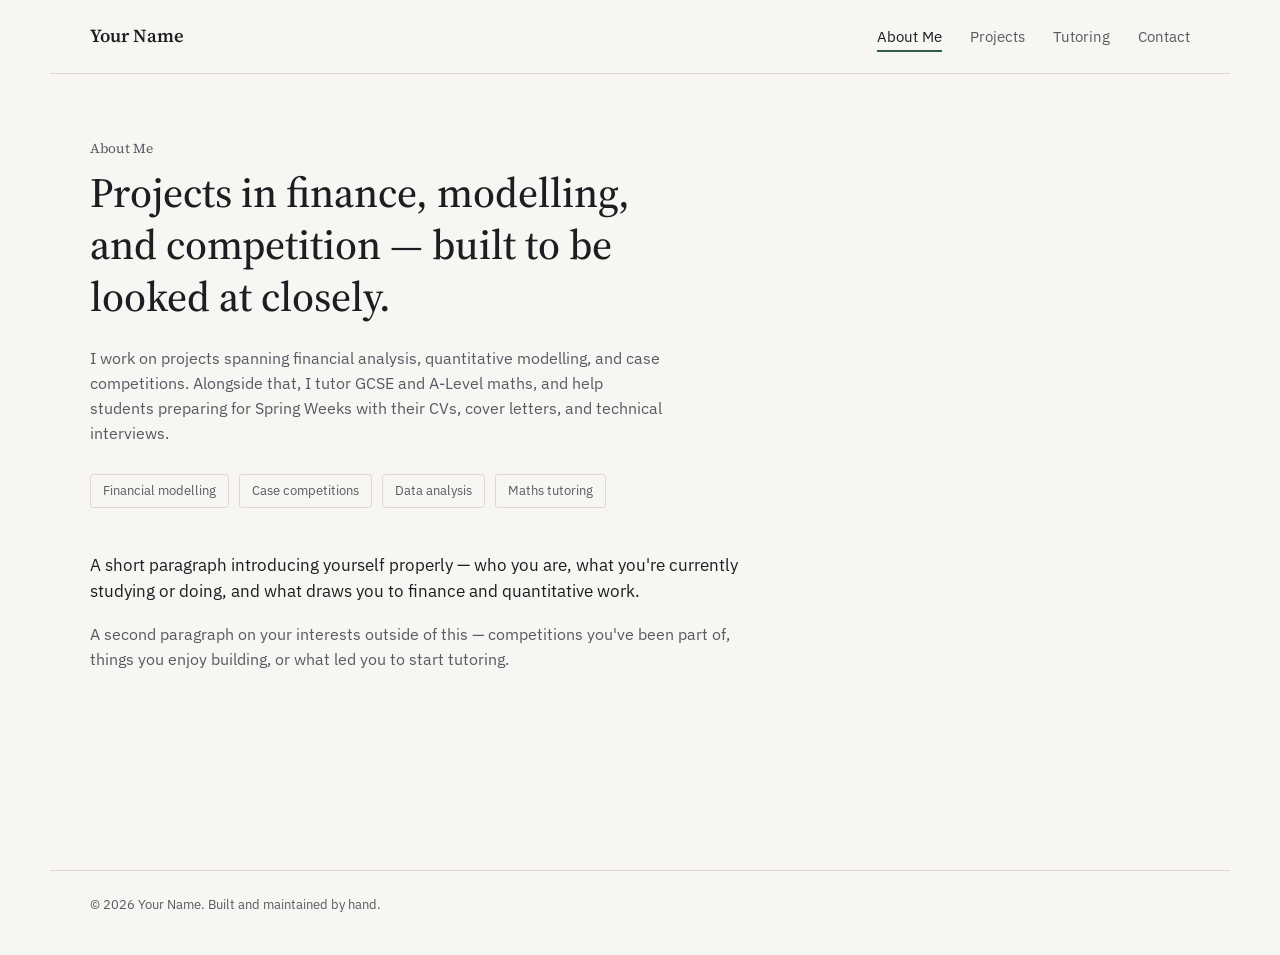
==== index.html @ f352ae47 "Add files via upload" ====
<!DOCTYPE html>
<html lang="en">
<head>
<meta charset="UTF-8">
<meta name="viewport" content="width=device-width, initial-scale=1.0">
<title>Your Name — About Me</title>
<meta name="description" content="Finance, modelling, and competition projects — plus maths and Spring Week tutoring.">
<link rel="preconnect" href="https://fonts.googleapis.com">
<link rel="preconnect" href="https://fonts.gstatic.com" crossorigin>
<link href="https://fonts.googleapis.com/css2?family=Source+Serif+4:opsz,wght@8..60,400;8..60,500;8..60,600&family=IBM+Plex+Sans:wght@400;500;600&display=swap" rel="stylesheet">
<link rel="stylesheet" href="style.css">
</head>
<body>

<!-- ============ TOP RIBBON — same on every page, keep in sync ============ -->
<header class="topnav">
  <a href="index.html" class="brand">Your Name</a>
  <button class="nav-toggle" aria-label="Toggle navigation">Menu</button>
  <ul>
    <li><a class="nav-link active" href="index.html">About Me</a></li>
    <li><a class="nav-link" href="projects.html">Projects</a></li>
    <li><a class="nav-link" href="tutoring.html">Tutoring</a></li>
    <li><a class="nav-link" href="contact.html">Contact</a></li>
  </ul>
</header>

<main>
  <section id="about">
    <p class="eyebrow-num">About Me</p>
    <!-- CONFIG: hero headline -->
    <h1 class="hero-line">Projects in finance, modelling, and competition — built to be looked at closely.</h1>
    <!-- CONFIG: hero body copy -->
    <p class="hero-body">I work on projects spanning financial analysis, quantitative modelling, and case competitions. Alongside that, I tutor GCSE and A-Level maths, and help students preparing for Spring Weeks with their CVs, cover letters, and technical interviews.</p>
    <div class="hero-tags">
      <span>Financial modelling</span>
      <span>Case competitions</span>
      <span>Data analysis</span>
      <span>Maths tutoring</span>
    </div>

    <!-- CONFIG: add a couple of paragraphs about yourself here — background,
         what you're studying, what got you into finance/modelling, etc. -->
    <div class="about-body" style="margin-top:44px;">
      <p>A short paragraph introducing yourself properly — who you are, what you're currently studying or doing, and what draws you to finance and quantitative work.</p>
      <p>A second paragraph on your interests outside of this — competitions you've been part of, things you enjoy building, or what led you to start tutoring.</p>
    </div>
  </section>
</main>

<footer>
  <!-- CONFIG: name / year -->
  &copy; 2026 Your Name. Built and maintained by hand.
</footer>

<script src="script.js"></script>
</body>
</html>
---- style.css ----
/* ============================================================
   EDIT-ME QUICK REFERENCE
   Colors, fonts, and spacing all live here — one edit updates
   every page, since about.html / projects.html / tutoring.html /
   contact.html all link to this same file.
   ============================================================ */

:root{
  --paper:#F7F6F2;
  --ink:#1C1E22;
  --ink-soft:#565B63;
  --line:#DCDAD3;
  --accent:#2F5D50;   /* deep emerald — used sparingly */
  --accent-soft:#E4ECE9;
  --gold:#9C7A3C;      /* secondary accent, tutoring section only */
  --gold-soft:#F1E8D8;
  --serif: 'Source Serif 4', Georgia, serif;
  --sans: 'IBM Plex Sans', -apple-system, Segoe UI, sans-serif;
}

*{box-sizing:border-box;}
html{scroll-behavior:smooth;}
body{
  margin:0;
  background:var(--paper);
  color:var(--ink);
  font-family:var(--sans);
  line-height:1.55;
  -webkit-font-smoothing:antialiased;
}
a{color:inherit;}
img{max-width:100%;}

/* ---------- Top ribbon ---------- */
.topnav{
  position:sticky;
  top:0;
  z-index:10;
  display:flex;
  align-items:center;
  justify-content:space-between;
  max-width:1180px;
  margin:0 auto;
  padding:22px 40px;
  border-bottom:1px solid var(--line);
  background:var(--paper);
}
.topnav .brand{
  font-family:var(--serif);
  font-weight:600;
  font-size:1.15rem;
  text-decoration:none;
  color:var(--ink);
}
.topnav ul{
  list-style:none;
  display:flex;
  gap:28px;
  margin:0;
  padding:0;
}
.topnav a.nav-link{
  text-decoration:none;
  font-size:0.92rem;
  color:var(--ink-soft);
  border-bottom:2px solid transparent;
  padding-bottom:4px;
  transition:color .15s ease, border-color .15s ease;
}
.topnav a.nav-link:hover,
.topnav a.nav-link.active{
  color:var(--ink);
  border-bottom-color:var(--accent);
}
.nav-toggle{
  display:none;
  background:none;
  border:1px solid var(--line);
  border-radius:4px;
  padding:6px 10px;
  font-size:0.9rem;
  cursor:pointer;
}

/* ---------- Page shell ---------- */
main{
  max-width:1180px;
  margin:0 auto;
  padding:64px 40px 100px;
}
section{scroll-margin-top:40px;}
section + section{margin-top:96px;}

.eyebrow-num{
  font-family:var(--serif);
  color:var(--ink-soft);
  font-size:0.85rem;
  margin:0 0 8px;
}
h1.hero-line{
  font-family:var(--serif);
  font-weight:500;
  font-size:clamp(1.9rem, 3.4vw, 2.6rem);
  line-height:1.25;
  max-width:26ch;
  margin:0 0 22px;
}
.hero-body{
  max-width:58ch;
  color:var(--ink-soft);
  font-size:1.02rem;
  margin:0 0 28px;
}
.hero-tags{
  display:flex;
  flex-wrap:wrap;
  gap:10px;
}
.hero-tags span{
  font-size:0.82rem;
  padding:6px 12px;
  border:1px solid var(--line);
  border-radius:3px;
  color:var(--ink-soft);
}

h2.section-title{
  font-family:var(--serif);
  font-weight:600;
  font-size:1.7rem;
  margin:0 0 8px;
}
.section-lede{
  color:var(--ink-soft);
  max-width:60ch;
  margin:0 0 36px;
}

/* ---- About page extras ---- */
.about-body p{
  max-width:65ch;
  color:var(--ink-soft);
  margin:0 0 18px;
}
.about-body p:first-child{
  color:var(--ink);
  font-size:1.05rem;
}

/* ---- Project ledger ---- */
.filters{
  display:flex;
  gap:8px;
  margin-bottom:28px;
}
.filter-btn{
  font-family:var(--sans);
  font-size:0.85rem;
  background:none;
  border:1px solid var(--line);
  color:var(--ink-soft);
  padding:7px 14px;
  border-radius:3px;
  cursor:pointer;
  transition:all .15s ease;
}
.filter-btn:hover{border-color:var(--accent);}
.filter-btn.active{
  background:var(--accent);
  border-color:var(--accent);
  color:#fff;
}

.ledger{border-top:1px solid var(--line);}
.ledger-row{
  display:grid;
  grid-template-columns: 48px 1fr auto;
  gap:24px;
  padding:22px 0;
  border-bottom:1px solid var(--line);
  align-items:start;
  transition:opacity .2s ease;
}
.ledger-row.hidden{display:none;}
.ledger-index{
  font-family:var(--serif);
  color:var(--ink-soft);
  font-size:0.95rem;
  padding-top:2px;
}
.ledger-title{
  font-family:var(--serif);
  font-size:1.1rem;
  font-weight:600;
  margin:0 0 6px;
}
.ledger-desc{
  color:var(--ink-soft);
  font-size:0.95rem;
  max-width:55ch;
  margin:0 0 10px;
}
.ledger-tags{
  display:flex;
  gap:8px;
  flex-wrap:wrap;
}
.ledger-tags span{
  font-size:0.75rem;
  color:var(--accent);
  background:var(--accent-soft);
  padding:3px 9px;
  border-radius:3px;
}
.ledger-link{
  font-size:0.85rem;
  text-decoration:none;
  color:var(--ink);
  border-bottom:1px solid var(--ink);
  padding-bottom:2px;
  white-space:nowrap;
  align-self:center;
}
.ledger-link:hover{color:var(--accent); border-color:var(--accent);}

/* ---- Tutoring ---- */
.tutor-grid{
  display:grid;
  grid-template-columns:1fr 1fr;
  gap:28px;
}
.tutor-card{
  border:1px solid var(--line);
  border-radius:4px;
  padding:28px;
  background:#fff;
}
.tutor-card .tag{
  display:inline-block;
  font-size:0.78rem;
  color:var(--gold);
  background:var(--gold-soft);
  padding:4px 10px;
  border-radius:3px;
  margin-bottom:14px;
}
.tutor-card h3{
  font-family:var(--serif);
  font-size:1.25rem;
  margin:0 0 10px;
}
.tutor-card p{
  color:var(--ink-soft);
  font-size:0.95rem;
  margin:0 0 16px;
}
.tutor-card ul{
  margin:0 0 20px;
  padding-left:18px;
  color:var(--ink-soft);
  font-size:0.92rem;
}
.tutor-card li{margin-bottom:6px;}
.tutor-cta{
  display:inline-block;
  font-size:0.88rem;
  text-decoration:none;
  color:var(--ink);
  border-bottom:1px solid var(--gold);
  padding-bottom:2px;
}
.tutor-cta:hover{color:var(--gold);}

/* ---- Contact ---- */
.contact-row{
  display:grid;
  grid-template-columns:1fr 1fr;
  gap:48px;
}
.contact-form{display:flex; flex-direction:column; gap:14px;}
.contact-form label{font-size:0.85rem; color:var(--ink-soft);}
.contact-form input, .contact-form textarea{
  font-family:var(--sans);
  font-size:0.95rem;
  padding:11px 12px;
  border:1px solid var(--line);
  border-radius:3px;
  background:#fff;
  color:var(--ink);
}
.contact-form textarea{min-height:110px; resize:vertical;}
.contact-form button{
  font-family:var(--sans);
  font-size:0.92rem;
  font-weight:500;
  background:var(--ink);
  color:#fff;
  border:none;
  padding:12px 20px;
  border-radius:3px;
  cursor:pointer;
  width:fit-content;
  transition:background .15s ease;
}
.contact-form button:hover{background:var(--accent);}
.contact-direct p{color:var(--ink-soft); font-size:0.95rem;}
.contact-direct a{
  font-family:var(--serif);
  font-size:1.05rem;
  display:block;
  margin:14px 0;
  text-decoration:none;
  border-bottom:1px solid var(--line);
  padding-bottom:4px;
  width:fit-content;
}
.contact-direct a:hover{color:var(--accent); border-color:var(--accent);}

footer{
  max-width:1180px;
  margin:80px auto 0;
  padding:24px 40px 40px;
  border-top:1px solid var(--line);
  font-size:0.82rem;
  color:var(--ink-soft);
}

/* ---------- Mobile ---------- */
@media (max-width:860px){
  .topnav{padding:18px 24px; flex-wrap:wrap;}
  .topnav ul{
    display:none;
    width:100%;
    flex-direction:column;
    gap:14px;
    margin-top:16px;
  }
  .topnav ul.open{display:flex;}
  .nav-toggle{display:block;}
  main{padding:48px 24px 80px;}
  footer{padding:24px 24px 40px;}
  .tutor-grid, .contact-row{grid-template-columns:1fr;}
  .ledger-row{grid-template-columns:32px 1fr; row-gap:10px;}
  .ledger-link{grid-column:2; justify-self:start;}
}

@media (prefers-reduced-motion: reduce){
  html{scroll-behavior:auto;}
  *{transition:none !important;}
}

:focus-visible{outline:2px solid var(--accent); outline-offset:2px;}
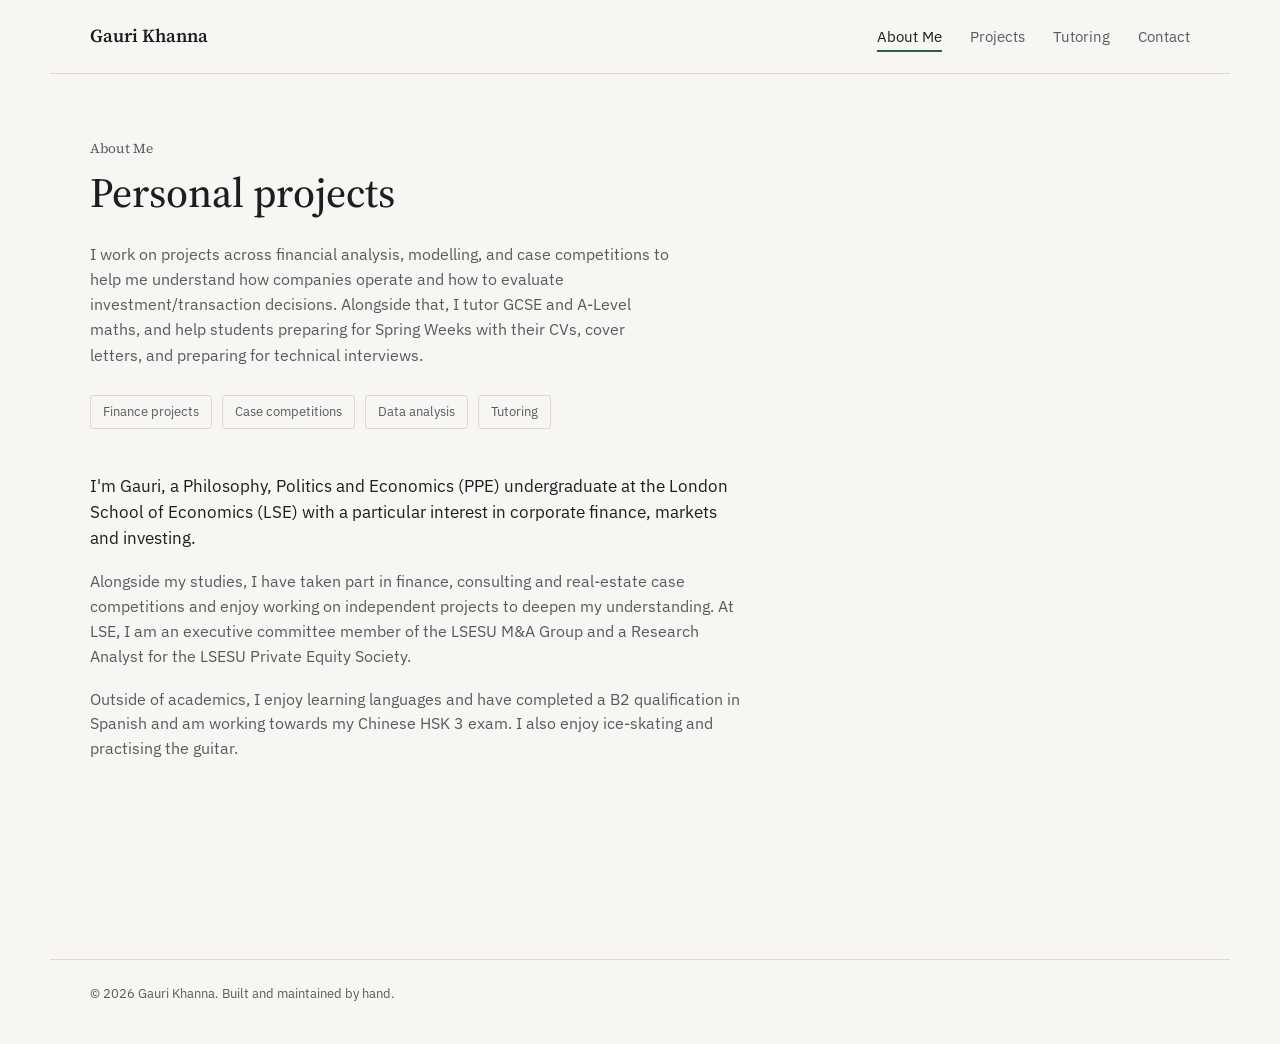
==== commit 38a08035: "Update index.html" ====
--- a/index.html
+++ b/index.html
@@ -3,7 +3,7 @@
 <head>
 <meta charset="UTF-8">
 <meta name="viewport" content="width=device-width, initial-scale=1.0">
-<title>Your Name — About Me</title>
+<title>Gauri Khanna — About Me</title>
 <meta name="description" content="Finance, modelling, and competition projects — plus maths and Spring Week tutoring.">
 <link rel="preconnect" href="https://fonts.googleapis.com">
 <link rel="preconnect" href="https://fonts.gstatic.com" crossorigin>
@@ -14,7 +14,7 @@
 
 <!-- ============ TOP RIBBON — same on every page, keep in sync ============ -->
 <header class="topnav">
-  <a href="index.html" class="brand">Your Name</a>
+  <a href="index.html" class="brand">Gauri Khanna</a>
   <button class="nav-toggle" aria-label="Toggle navigation">Menu</button>
   <ul>
     <li><a class="nav-link active" href="index.html">About Me</a></li>
@@ -28,30 +28,33 @@
   <section id="about">
     <p class="eyebrow-num">About Me</p>
     <!-- CONFIG: hero headline -->
-    <h1 class="hero-line">Projects in finance, modelling, and competition — built to be looked at closely.</h1>
+    <h1 class="hero-line">Personal projects </h1>
     <!-- CONFIG: hero body copy -->
-    <p class="hero-body">I work on projects spanning financial analysis, quantitative modelling, and case competitions. Alongside that, I tutor GCSE and A-Level maths, and help students preparing for Spring Weeks with their CVs, cover letters, and technical interviews.</p>
+    <p class="hero-body">I work on projects across financial analysis, modelling, and case competitions to help me understand how companies operate and how to evaluate investment/transaction decisions. Alongside that, I tutor GCSE and A-Level maths, and help students preparing for Spring Weeks with their CVs, cover letters, and preparing for technical interviews.</p>
     <div class="hero-tags">
-      <span>Financial modelling</span>
+      <span>Finance projects</span>
       <span>Case competitions</span>
       <span>Data analysis</span>
-      <span>Maths tutoring</span>
+      <span>Tutoring</span>
     </div>
 
-    <!-- CONFIG: add a couple of paragraphs about yourself here — background,
-         what you're studying, what got you into finance/modelling, etc. -->
     <div class="about-body" style="margin-top:44px;">
-      <p>A short paragraph introducing yourself properly — who you are, what you're currently studying or doing, and what draws you to finance and quantitative work.</p>
-      <p>A second paragraph on your interests outside of this — competitions you've been part of, things you enjoy building, or what led you to start tutoring.</p>
+      <p>I'm Gauri, a Philosophy, Politics and Economics (PPE) undergraduate at the London School of Economics (LSE) with a particular interest in corporate finance, markets and investing.</p>
+      <p>Alongside my studies, I have taken part in finance, consulting and real-estate case competitions and enjoy working on independent projects to deepen my understanding. At LSE, I am an executive committee member of the LSESU M&A Group and a Research Analyst for the LSESU Private Equity Society.</p>
+      <p>Outside of academics, I enjoy learning languages and have completed a B2 qualification in Spanish and am working towards my Chinese HSK 3 exam. I also enjoy ice-skating and practising the guitar.</p>
     </div>
   </section>
 </main>
 
 <footer>
   <!-- CONFIG: name / year -->
-  &copy; 2026 Your Name. Built and maintained by hand.
+  &copy; 2026 Gauri Khanna. Built and maintained by hand.
 </footer>
 
 <script src="script.js"></script>
 </body>
 </html>
+
+<script src="script.js"></script>
+</body>
+</html>
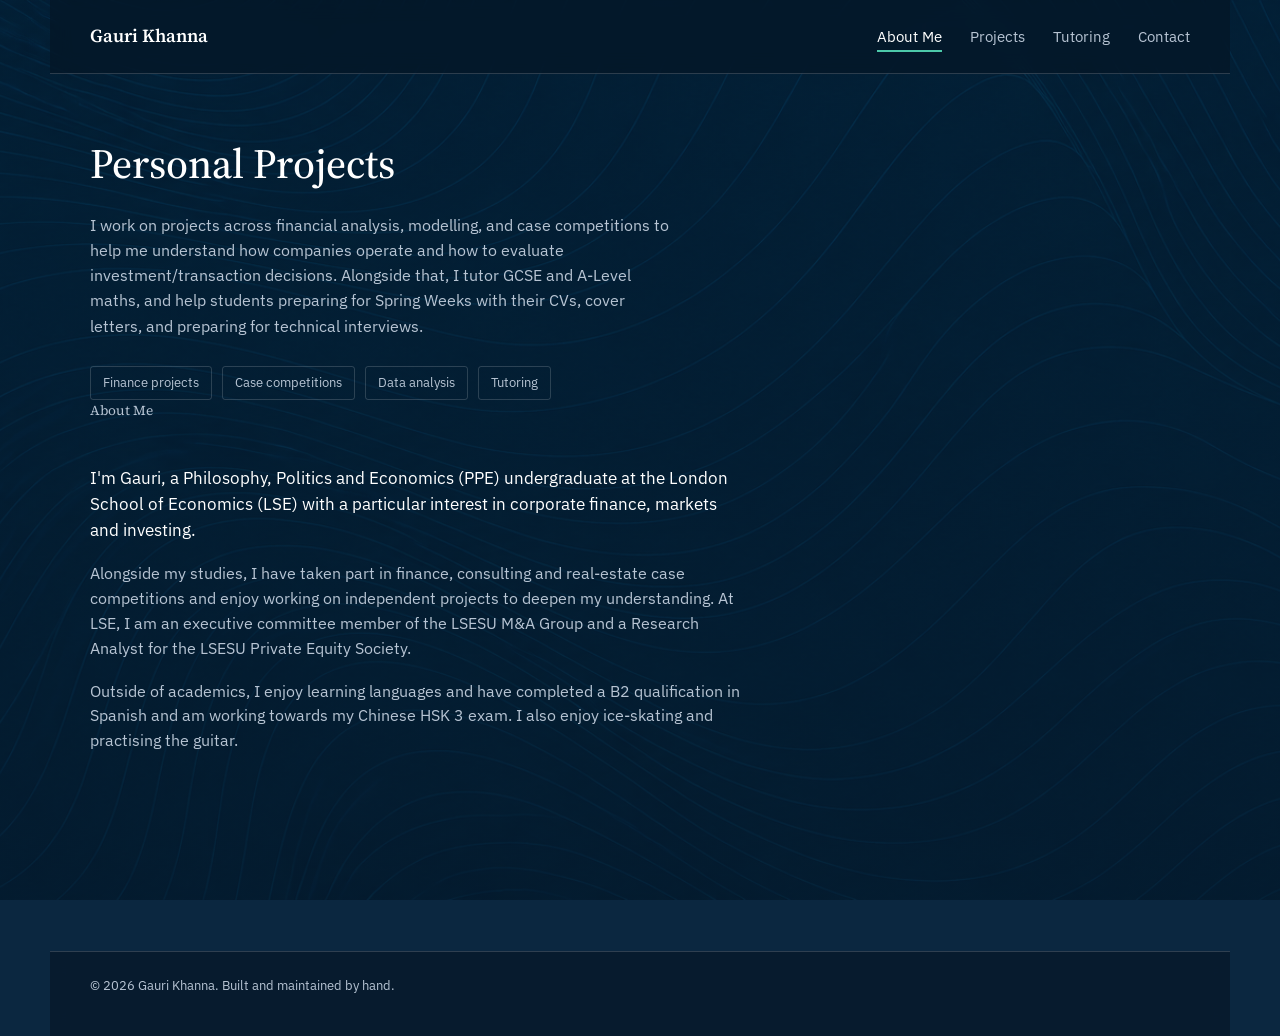
==== commit 178a14a7: "Update index.html" ====
--- a/index.html
+++ b/index.html
@@ -26,9 +26,8 @@
 
 <main>
   <section id="about">
-    <p class="eyebrow-num">About Me</p>
     <!-- CONFIG: hero headline -->
-    <h1 class="hero-line">Personal projects </h1>
+    <h1 class="hero-line">Personal Projects</h1>
     <!-- CONFIG: hero body copy -->
     <p class="hero-body">I work on projects across financial analysis, modelling, and case competitions to help me understand how companies operate and how to evaluate investment/transaction decisions. Alongside that, I tutor GCSE and A-Level maths, and help students preparing for Spring Weeks with their CVs, cover letters, and preparing for technical interviews.</p>
     <div class="hero-tags">
@@ -37,7 +36,7 @@
       <span>Data analysis</span>
       <span>Tutoring</span>
     </div>
-
+    <p class="eyebrow-num">About Me</p>
     <div class="about-body" style="margin-top:44px;">
       <p>I'm Gauri, a Philosophy, Politics and Economics (PPE) undergraduate at the London School of Economics (LSE) with a particular interest in corporate finance, markets and investing.</p>
       <p>Alongside my studies, I have taken part in finance, consulting and real-estate case competitions and enjoy working on independent projects to deepen my understanding. At LSE, I am an executive committee member of the LSESU M&A Group and a Research Analyst for the LSESU Private Equity Society.</p>
--- a/style.css
+++ b/style.css
@@ -6,14 +6,17 @@
    ============================================================ */
 
 :root{
-  --paper:#F7F6F2;
-  --ink:#1C1E22;
-  --ink-soft:#565B63;
-  --line:#DCDAD3;
-  --accent:#2F5D50;   /* deep emerald — used sparingly */
-  --accent-soft:#E4ECE9;
-  --gold:#9C7A3C;      /* secondary accent, tutoring section only */
-  --gold-soft:#F1E8D8;
+  --paper:#0B2740;
+  --ink:#FFFFFF;
+  --ink-soft:#B7C4D3;
+  --line:rgba(255,255,255,0.16);
+  --accent:#4CC9AA;   /* brightened for contrast on dark navy */
+  --accent-soft:rgba(76,201,170,0.16);
+  --gold:#E0B368;      /* secondary accent, tutoring section only */
+  --gold-soft:rgba(224,179,104,0.14);
+  --surface:rgba(255,255,255,0.06);
+  --surface-strong:rgba(255,255,255,0.1);
+  --overlay:rgba(6,20,36,0.6);
   --serif: 'Source Serif 4', Georgia, serif;
   --sans: 'IBM Plex Sans', -apple-system, Segoe UI, sans-serif;
 }
@@ -22,11 +25,19 @@
 html{scroll-behavior:smooth;}
 body{
   margin:0;
-  background:var(--paper);
+  background-color:var(--paper);
+  background-image:
+    linear-gradient(180deg, rgba(6,18,32,0.35), rgba(6,18,32,0.55)),
+    url('bg-pattern.png');
+  background-size:cover;
+  background-position:center top;
+  background-attachment:fixed;
+  background-repeat:no-repeat;
   color:var(--ink);
   font-family:var(--sans);
   line-height:1.55;
   -webkit-font-smoothing:antialiased;
+  min-height:100vh;
 }
 a{color:inherit;}
 img{max-width:100%;}
@@ -43,7 +54,9 @@
   margin:0 auto;
   padding:22px 40px;
   border-bottom:1px solid var(--line);
-  background:var(--paper);
+  background:var(--overlay);
+  backdrop-filter:blur(10px);
+  -webkit-backdrop-filter:blur(10px);
 }
 .topnav .brand{
   font-family:var(--serif);
@@ -135,6 +148,21 @@
   max-width:60ch;
   margin:0 0 36px;
 }
+
+/* ---- Tutoring credentials panel ---- */
+.credentials{
+  border-left:2px solid var(--gold);
+  background:var(--gold-soft);
+  padding:20px 24px;
+  margin:0 0 40px;
+  border-radius:0 4px 4px 0;
+}
+.credentials p{
+  font-size:0.95rem;
+  color:var(--ink);
+  margin:0 0 12px;
+}
+.credentials p:last-child{margin-bottom:0;}
 
 /* ---- About page extras ---- */
 .about-body p{
@@ -233,7 +261,9 @@
   border:1px solid var(--line);
   border-radius:4px;
   padding:28px;
-  background:#fff;
+  background:var(--surface);
+  backdrop-filter:blur(6px);
+  -webkit-backdrop-filter:blur(6px);
 }
 .tutor-card .tag{
   display:inline-block;
@@ -285,24 +315,27 @@
   padding:11px 12px;
   border:1px solid var(--line);
   border-radius:3px;
-  background:#fff;
-  color:var(--ink);
+  background:var(--surface);
+  color:var(--ink);
+}
+.contact-form input::placeholder, .contact-form textarea::placeholder{
+  color:var(--ink-soft);
 }
 .contact-form textarea{min-height:110px; resize:vertical;}
 .contact-form button{
   font-family:var(--sans);
   font-size:0.92rem;
   font-weight:500;
-  background:var(--ink);
-  color:#fff;
+  background:var(--accent);
+  color:#062018;
   border:none;
   padding:12px 20px;
   border-radius:3px;
   cursor:pointer;
   width:fit-content;
-  transition:background .15s ease;
-}
-.contact-form button:hover{background:var(--accent);}
+  transition:filter .15s ease;
+}
+.contact-form button:hover{filter:brightness(1.1);}
 .contact-direct p{color:var(--ink-soft); font-size:0.95rem;}
 .contact-direct a{
   font-family:var(--serif);
@@ -323,6 +356,9 @@
   border-top:1px solid var(--line);
   font-size:0.82rem;
   color:var(--ink-soft);
+  background:var(--overlay);
+  backdrop-filter:blur(10px);
+  -webkit-backdrop-filter:blur(10px);
 }
 
 /* ---------- Mobile ---------- */
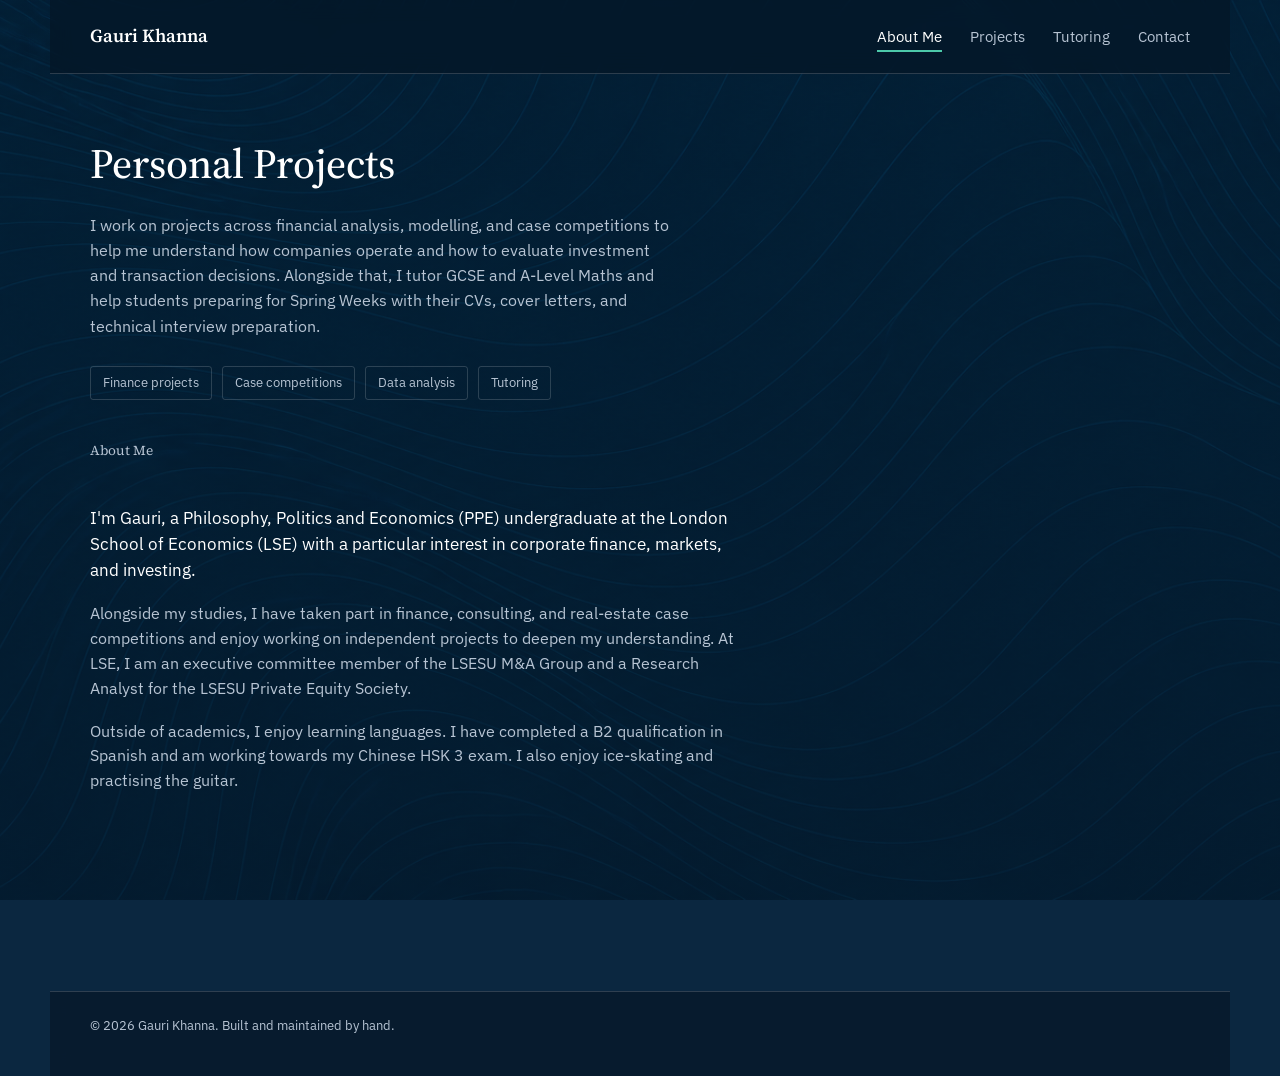
==== commit 26b95cb5: "Update index.html" ====
--- a/index.html
+++ b/index.html
@@ -29,19 +29,32 @@
     <!-- CONFIG: hero headline -->
     <h1 class="hero-line">Personal Projects</h1>
     <!-- CONFIG: hero body copy -->
-    <p class="hero-body">I work on projects across financial analysis, modelling, and case competitions to help me understand how companies operate and how to evaluate investment/transaction decisions. Alongside that, I tutor GCSE and A-Level maths, and help students preparing for Spring Weeks with their CVs, cover letters, and preparing for technical interviews.</p>
-    <div class="hero-tags">
-      <span>Finance projects</span>
-      <span>Case competitions</span>
-      <span>Data analysis</span>
-      <span>Tutoring</span>
-    </div>
-    <p class="eyebrow-num">About Me</p>
-    <div class="about-body" style="margin-top:44px;">
-      <p>I'm Gauri, a Philosophy, Politics and Economics (PPE) undergraduate at the London School of Economics (LSE) with a particular interest in corporate finance, markets and investing.</p>
-      <p>Alongside my studies, I have taken part in finance, consulting and real-estate case competitions and enjoy working on independent projects to deepen my understanding. At LSE, I am an executive committee member of the LSESU M&A Group and a Research Analyst for the LSESU Private Equity Society.</p>
-      <p>Outside of academics, I enjoy learning languages and have completed a B2 qualification in Spanish and am working towards my Chinese HSK 3 exam. I also enjoy ice-skating and practising the guitar.</p>
-    </div>
+   <p class="hero-body">
+  I work on projects across financial analysis, modelling, and case competitions to help me understand how companies operate and how to evaluate investment and transaction decisions. Alongside that, I tutor GCSE and A-Level Maths and help students preparing for Spring Weeks with their CVs, cover letters, and technical interview preparation.
+</p>
+
+<div class="hero-tags" style="margin-bottom:40px;">
+  <span>Finance projects</span>
+  <span>Case competitions</span>
+  <span>Data analysis</span>
+  <span>Tutoring</span>
+</div>
+
+<p class="eyebrow-num">About Me</p>
+
+<div class="about-body" style="margin-top:44px;">
+  <p>
+    I'm Gauri, a Philosophy, Politics and Economics (PPE) undergraduate at the London School of Economics (LSE) with a particular interest in corporate finance, markets, and investing.
+  </p>
+
+  <p>
+    Alongside my studies, I have taken part in finance, consulting, and real-estate case competitions and enjoy working on independent projects to deepen my understanding. At LSE, I am an executive committee member of the LSESU M&A Group and a Research Analyst for the LSESU Private Equity Society.
+  </p>
+
+  <p>
+    Outside of academics, I enjoy learning languages. I have completed a B2 qualification in Spanish and am working towards my Chinese HSK 3 exam. I also enjoy ice-skating and practising the guitar.
+  </p>
+</div>
   </section>
 </main>
 
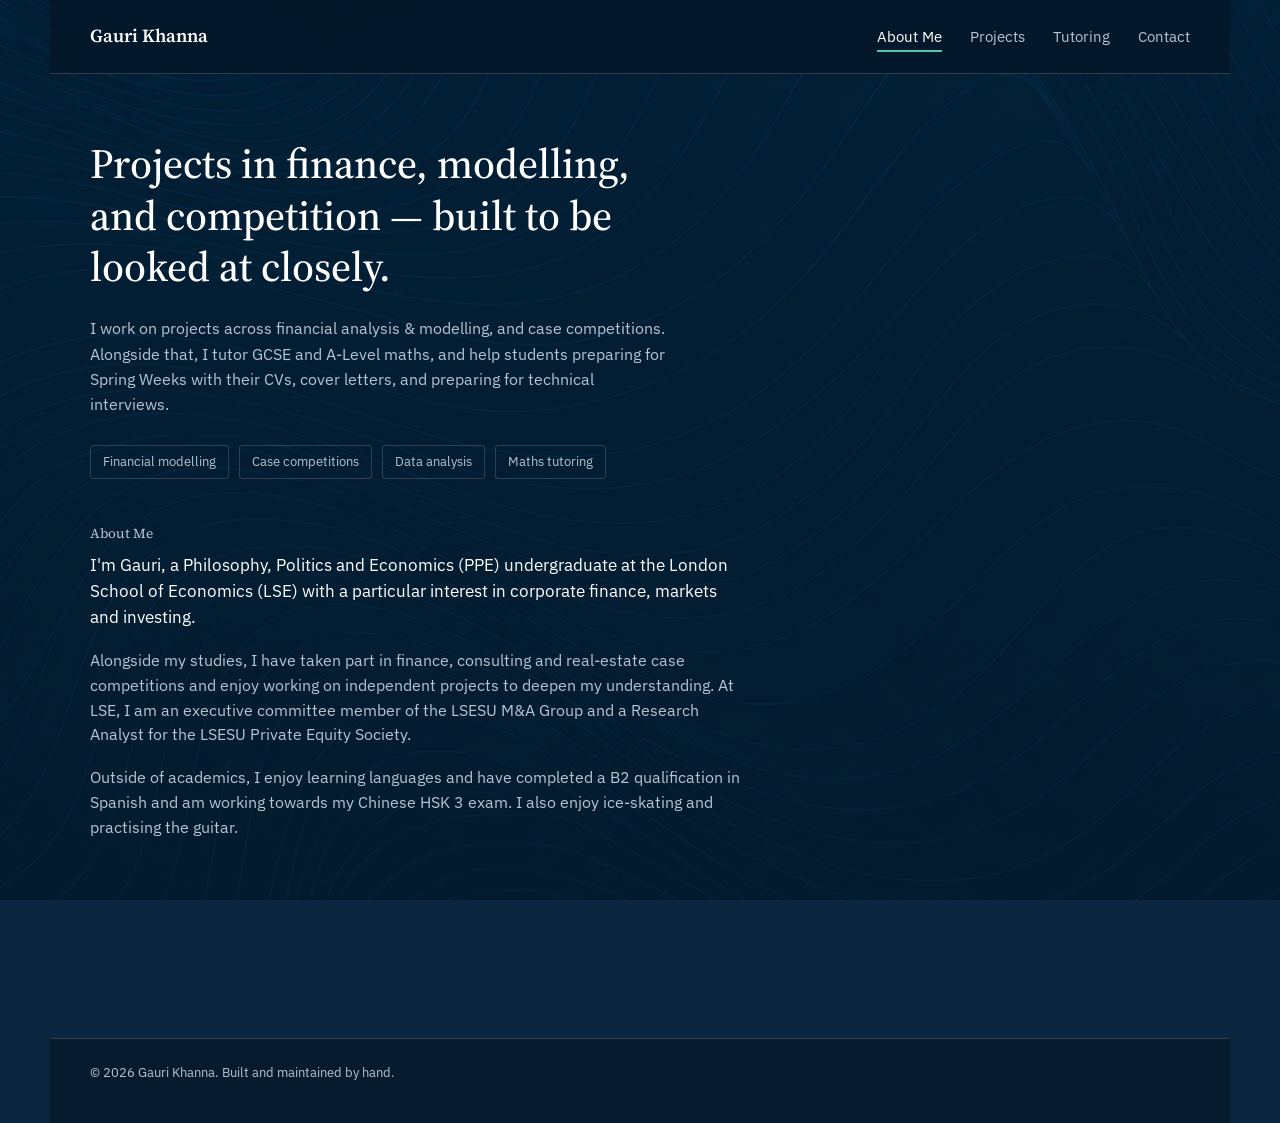
==== commit de0fef0d: "Update index.html" ====
--- a/index.html
+++ b/index.html
@@ -27,34 +27,22 @@
 <main>
   <section id="about">
     <!-- CONFIG: hero headline -->
-    <h1 class="hero-line">Personal Projects</h1>
+    <h1 class="hero-line">Projects in finance, modelling, and competition — built to be looked at closely.</h1>
     <!-- CONFIG: hero body copy -->
-   <p class="hero-body">
-  I work on projects across financial analysis, modelling, and case competitions to help me understand how companies operate and how to evaluate investment and transaction decisions. Alongside that, I tutor GCSE and A-Level Maths and help students preparing for Spring Weeks with their CVs, cover letters, and technical interview preparation.
-</p>
+    <p class="hero-body">I work on projects across financial analysis & modelling, and case competitions. Alongside that, I tutor GCSE and A-Level maths, and help students preparing for Spring Weeks with their CVs, cover letters, and preparing for technical interviews.</p>
+    <div class="hero-tags">
+      <span>Financial modelling</span>
+      <span>Case competitions</span>
+      <span>Data analysis</span>
+      <span>Maths tutoring</span>
+    </div>
 
-<div class="hero-tags" style="margin-bottom:40px;">
-  <span>Finance projects</span>
-  <span>Case competitions</span>
-  <span>Data analysis</span>
-  <span>Tutoring</span>
-</div>
-
-<p class="eyebrow-num">About Me</p>
-
-<div class="about-body" style="margin-top:44px;">
-  <p>
-    I'm Gauri, a Philosophy, Politics and Economics (PPE) undergraduate at the London School of Economics (LSE) with a particular interest in corporate finance, markets, and investing.
-  </p>
-
-  <p>
-    Alongside my studies, I have taken part in finance, consulting, and real-estate case competitions and enjoy working on independent projects to deepen my understanding. At LSE, I am an executive committee member of the LSESU M&A Group and a Research Analyst for the LSESU Private Equity Society.
-  </p>
-
-  <p>
-    Outside of academics, I enjoy learning languages. I have completed a B2 qualification in Spanish and am working towards my Chinese HSK 3 exam. I also enjoy ice-skating and practising the guitar.
-  </p>
-</div>
+    <p class="eyebrow-num" style="margin-top:44px;">About Me</p>
+    <div class="about-body">
+      <p>I'm Gauri, a Philosophy, Politics and Economics (PPE) undergraduate at the London School of Economics (LSE) with a particular interest in corporate finance, markets and investing.</p>
+      <p>Alongside my studies, I have taken part in finance, consulting and real-estate case competitions and enjoy working on independent projects to deepen my understanding. At LSE, I am an executive committee member of the LSESU M&A Group and a Research Analyst for the LSESU Private Equity Society.</p>
+      <p>Outside of academics, I enjoy learning languages and have completed a B2 qualification in Spanish and am working towards my Chinese HSK 3 exam. I also enjoy ice-skating and practising the guitar.</p>
+    </div>
   </section>
 </main>
 
@@ -66,7 +54,3 @@
 <script src="script.js"></script>
 </body>
 </html>
-
-<script src="script.js"></script>
-</body>
-</html>
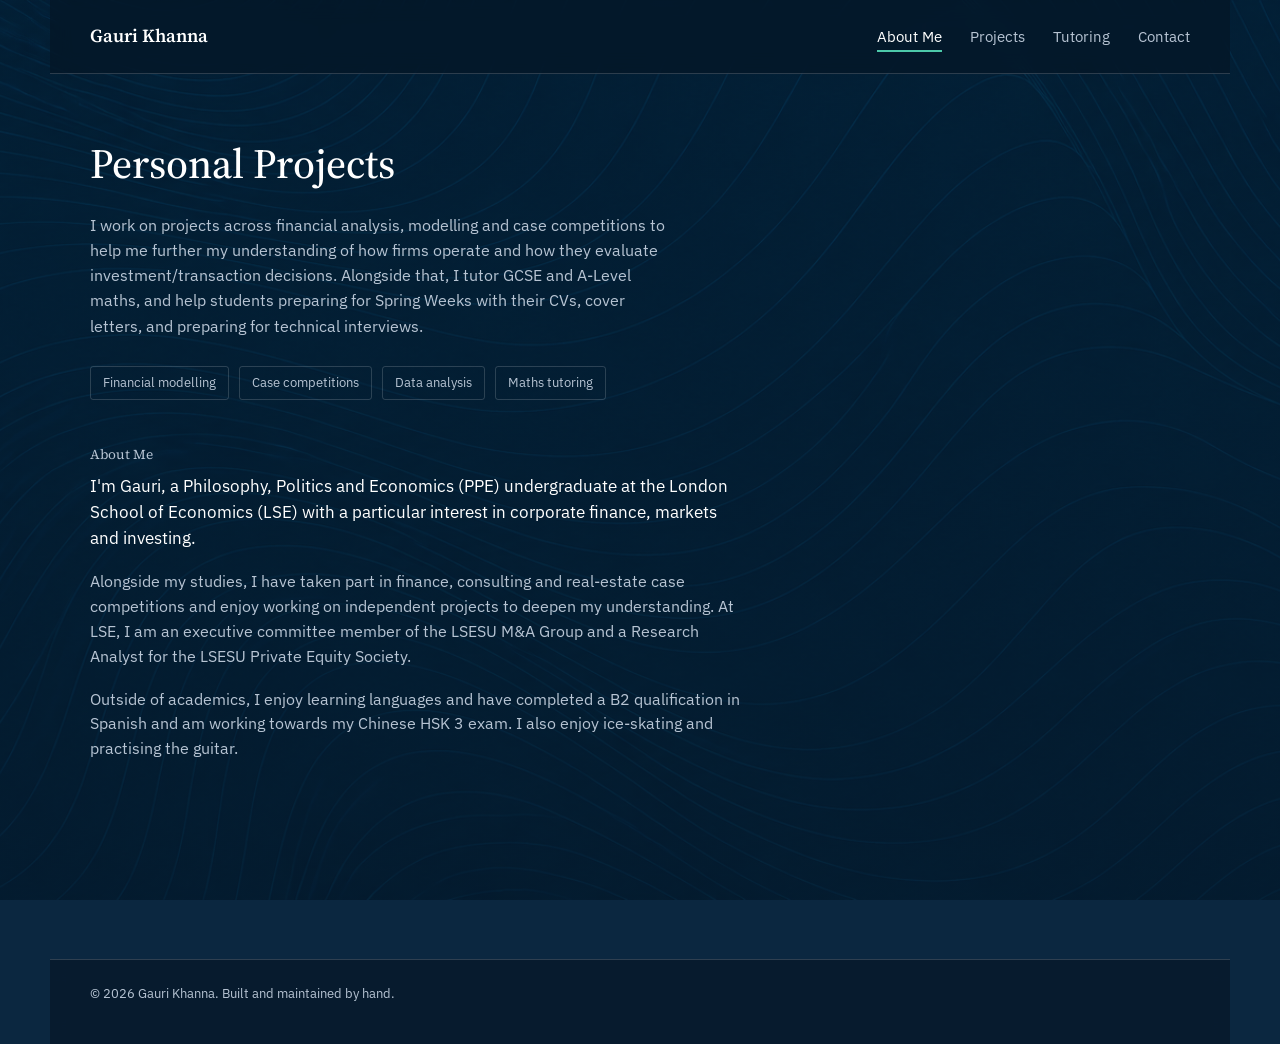
==== commit 944f63c9: "Update index.html" ====
--- a/index.html
+++ b/index.html
@@ -27,9 +27,9 @@
 <main>
   <section id="about">
     <!-- CONFIG: hero headline -->
-    <h1 class="hero-line">Projects in finance, modelling, and competition — built to be looked at closely.</h1>
+    <h1 class="hero-line">Personal Projects</h1>
     <!-- CONFIG: hero body copy -->
-    <p class="hero-body">I work on projects across financial analysis & modelling, and case competitions. Alongside that, I tutor GCSE and A-Level maths, and help students preparing for Spring Weeks with their CVs, cover letters, and preparing for technical interviews.</p>
+    <p class="hero-body">I work on projects across financial analysis, modelling and case competitions to help me further my understanding of how firms operate and how they evaluate investment/transaction decisions. Alongside that, I tutor GCSE and A-Level maths, and help students preparing for Spring Weeks with their CVs, cover letters, and preparing for technical interviews.</p>
     <div class="hero-tags">
       <span>Financial modelling</span>
       <span>Case competitions</span>
